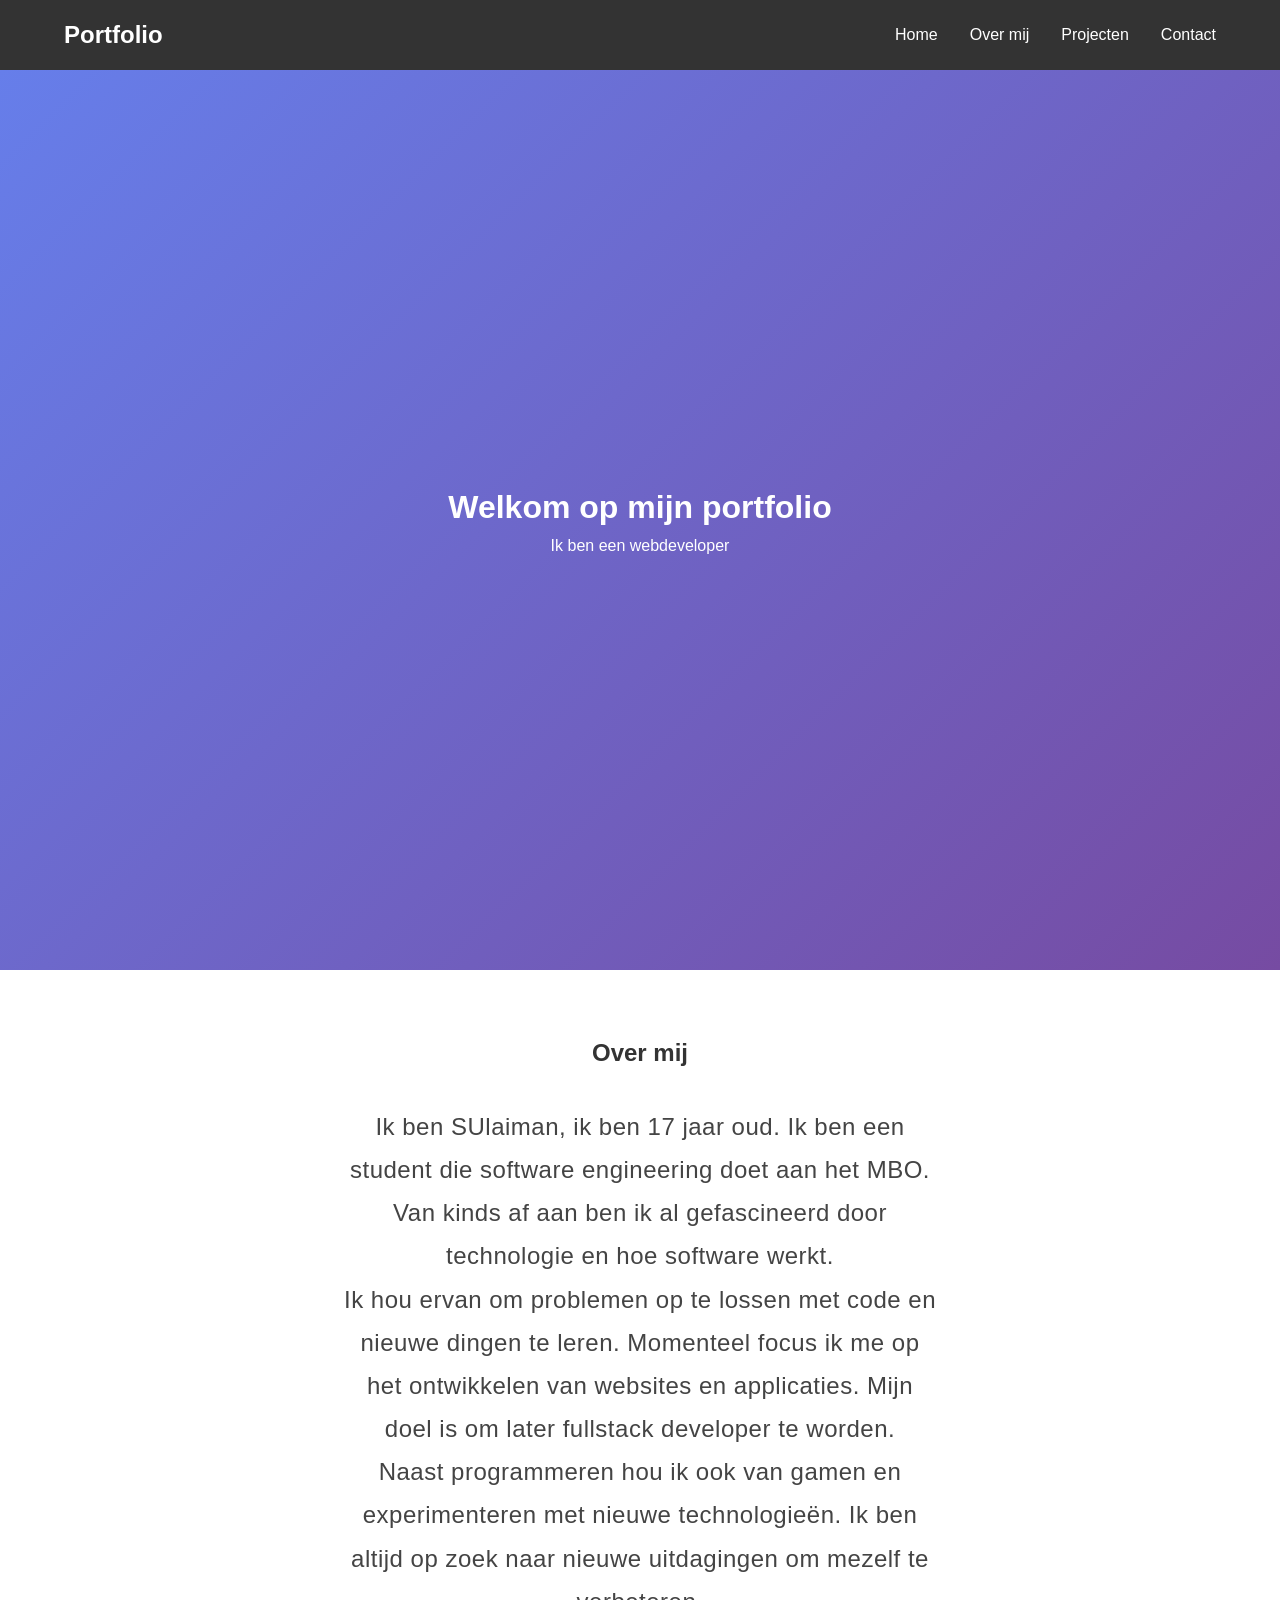
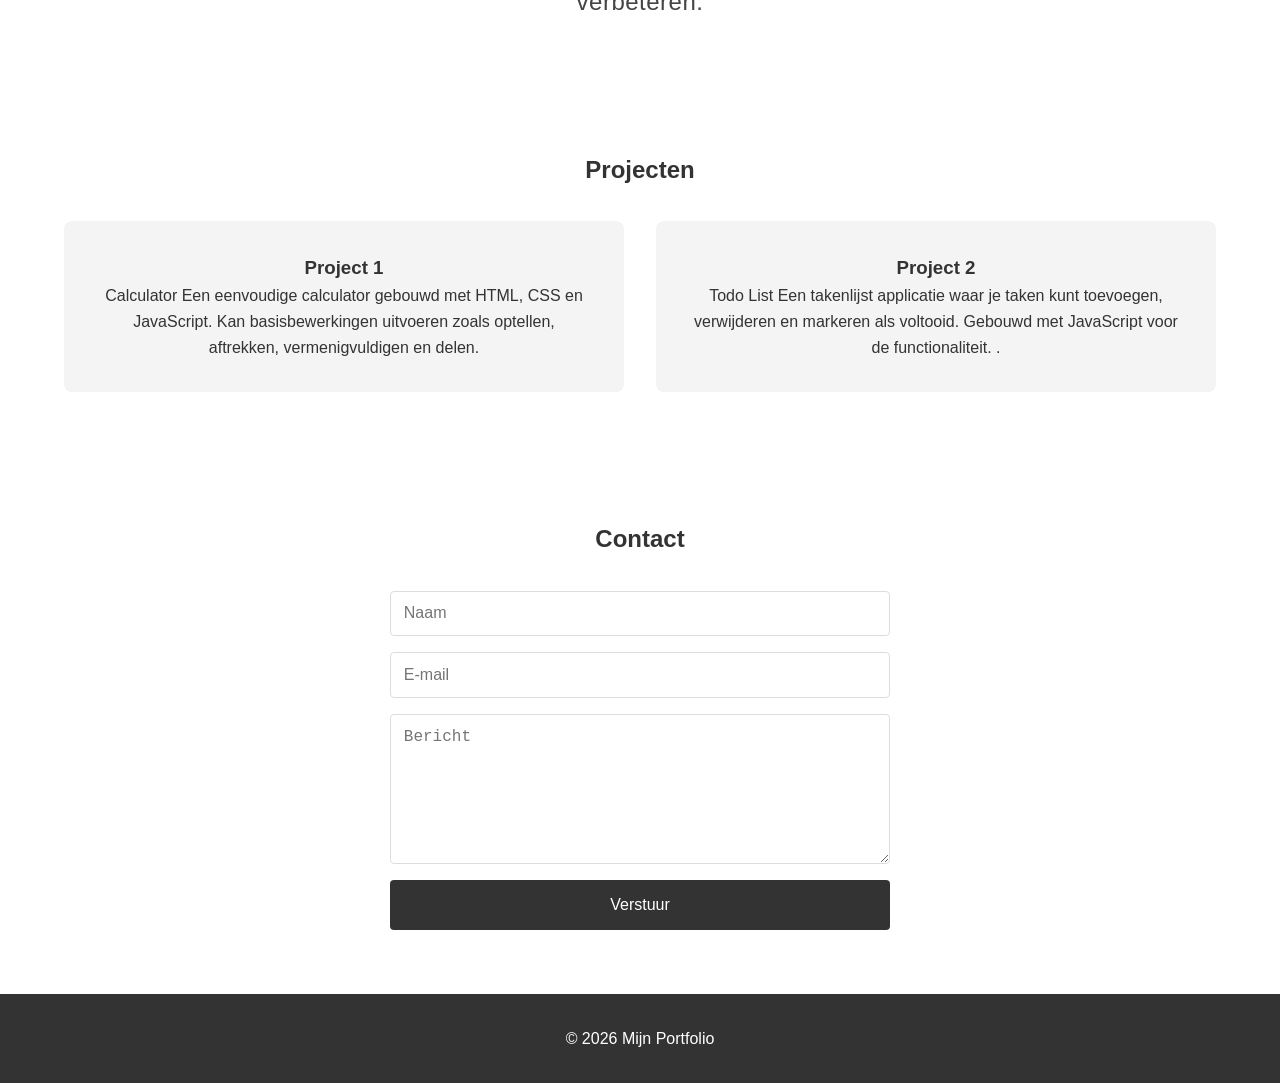
==== index.html @ f65e221f "Start: bestaande portfolio van week 2 overgenomen" ====
<!DOCTYPE html>
<html lang="nl">
<head>
    <meta charset="UTF-8">
    <meta name="viewport" content="width=device-width, initial-scale=1.0">
    <title>Mijn Portfolio</title>
    <link rel="stylesheet" href="css/style.css">
</head>
<body>
    <nav>
        <div class="logo">Portfolio</div>
        <ul class="nav-links">
            <li><a href="#home">Home</a></li>
            <li><a href="#about">Over mij</a></li>
            <li><a href="#projects">Projecten</a></li>
            <li><a href="#contact">Contact</a></li>
        </ul>
    </nav>

    <header id="home">
        <h1>Welkom op mijn portfolio</h1>
        <p>Ik ben een webdeveloper</p>
    </header>

    <section id="about">
        <h2>Over mij</h2>
        <div class="about-content">
            <p class="about-text">Ik ben SUlaiman, ik ben 17 jaar oud. Ik ben een student die software engineering doet aan het MBO. Van kinds af aan ben ik al gefascineerd door technologie en hoe software werkt.</p>
            <p class="about-text">Ik hou ervan om problemen op te lossen met code en nieuwe dingen te leren. Momenteel focus ik me op het ontwikkelen van websites en applicaties. Mijn doel is om later fullstack developer te worden.</p>
            <p class="about-text">Naast programmeren hou ik ook van gamen en experimenteren met nieuwe technologieën. Ik ben altijd op zoek naar nieuwe uitdagingen om mezelf te verbeteren.</p>
        </div>
    </section>

    <section id="projects">
        <h2>Projecten</h2>
        <div class="project-grid">
            <div class="project-card">
                <h3>Project 1</h3>
                <p>Calculator Een eenvoudige calculator gebouwd met HTML, CSS en JavaScript. Kan basisbewerkingen uitvoeren zoals optellen, aftrekken, vermenigvuldigen en delen.
            </div>
            <div class="project-card">
                <h3>Project 2</h3>
                <p>Todo List Een takenlijst applicatie waar je taken kunt toevoegen, verwijderen en markeren als voltooid. Gebouwd met JavaScript voor de functionaliteit.

.</p>
            </div>
        </div>
    </section>

    <section id="contact">
        <h2>Contact</h2>
        <form id="contact-form">
            <input type="text" placeholder="Naam" required>
            <input type="email" placeholder="E-mail" required>
            <textarea placeholder="Bericht" required></textarea>
            <button type="submit">Verstuur</button>
        </form>
    </section>

    <footer>
        <p>&copy; 2026 Mijn Portfolio</p>
    </footer>

    <script src="js/script.js"></script>
</body>
</html>
---- css/style.css ----
* {
    margin: 0;
    padding: 0;
    box-sizing: border-box;
}

body {
    font-family: Arial, sans-serif;
    line-height: 1.6;
    color: #333;
}

nav {
    display: flex;
    justify-content: space-between;
    align-items: center;
    padding: 1rem 5%;
    background: #333;
    color: white;
    position: sticky;
    top: 0;
}

.logo {
    font-size: 1.5rem;
    font-weight: bold;
}

.nav-links {
    display: flex;
    list-style: none;
    gap: 2rem;
}

.nav-links a {
    color: white;
    text-decoration: none;
}

header {
    min-height: 100vh;
    display: flex;
    flex-direction: column;
    justify-content: center;
    align-items: center;
    background: linear-gradient(135deg, #667eea 0%, #764ba2 100%);
    color: white;
    text-align: center;
    padding: 2rem;
}

section {
    padding: 4rem 5%;
}

h2 {
    text-align: center;
    margin-bottom: 2rem;
}

.about-text {
    font-size: 1.5rem;
    line-height: 1.8;
    text-align: center;
    max-width: 600px;
    margin: 0 auto;
    color: #444;
    font-weight: 300;
    letter-spacing: 0.5px;
}

.project-grid {
    display: grid;
    grid-template-columns: repeat(auto-fit, minmax(300px, 1fr));
    gap: 2rem;
}

.project-card {
    background: #f4f4f4;
    padding: 2rem;
    border-radius: 8px;
    text-align: center;
}

#contact-form {
    max-width: 500px;
    margin: 0 auto;
    display: flex;
    flex-direction: column;
    gap: 1rem;
}

input, textarea {
    padding: 0.8rem;
    border: 1px solid #ddd;
    border-radius: 4px;
    font-size: 1rem;
}

textarea {
    min-height: 150px;
}

button {
    padding: 1rem;
    background: #333;
    color: white;
    border: none;
    border-radius: 4px;
    cursor: pointer;
    font-size: 1rem;
}

button:hover {
    background: #555;
}

footer {
    text-align: center;
    padding: 2rem;
    background: #333;
    color: white;
}
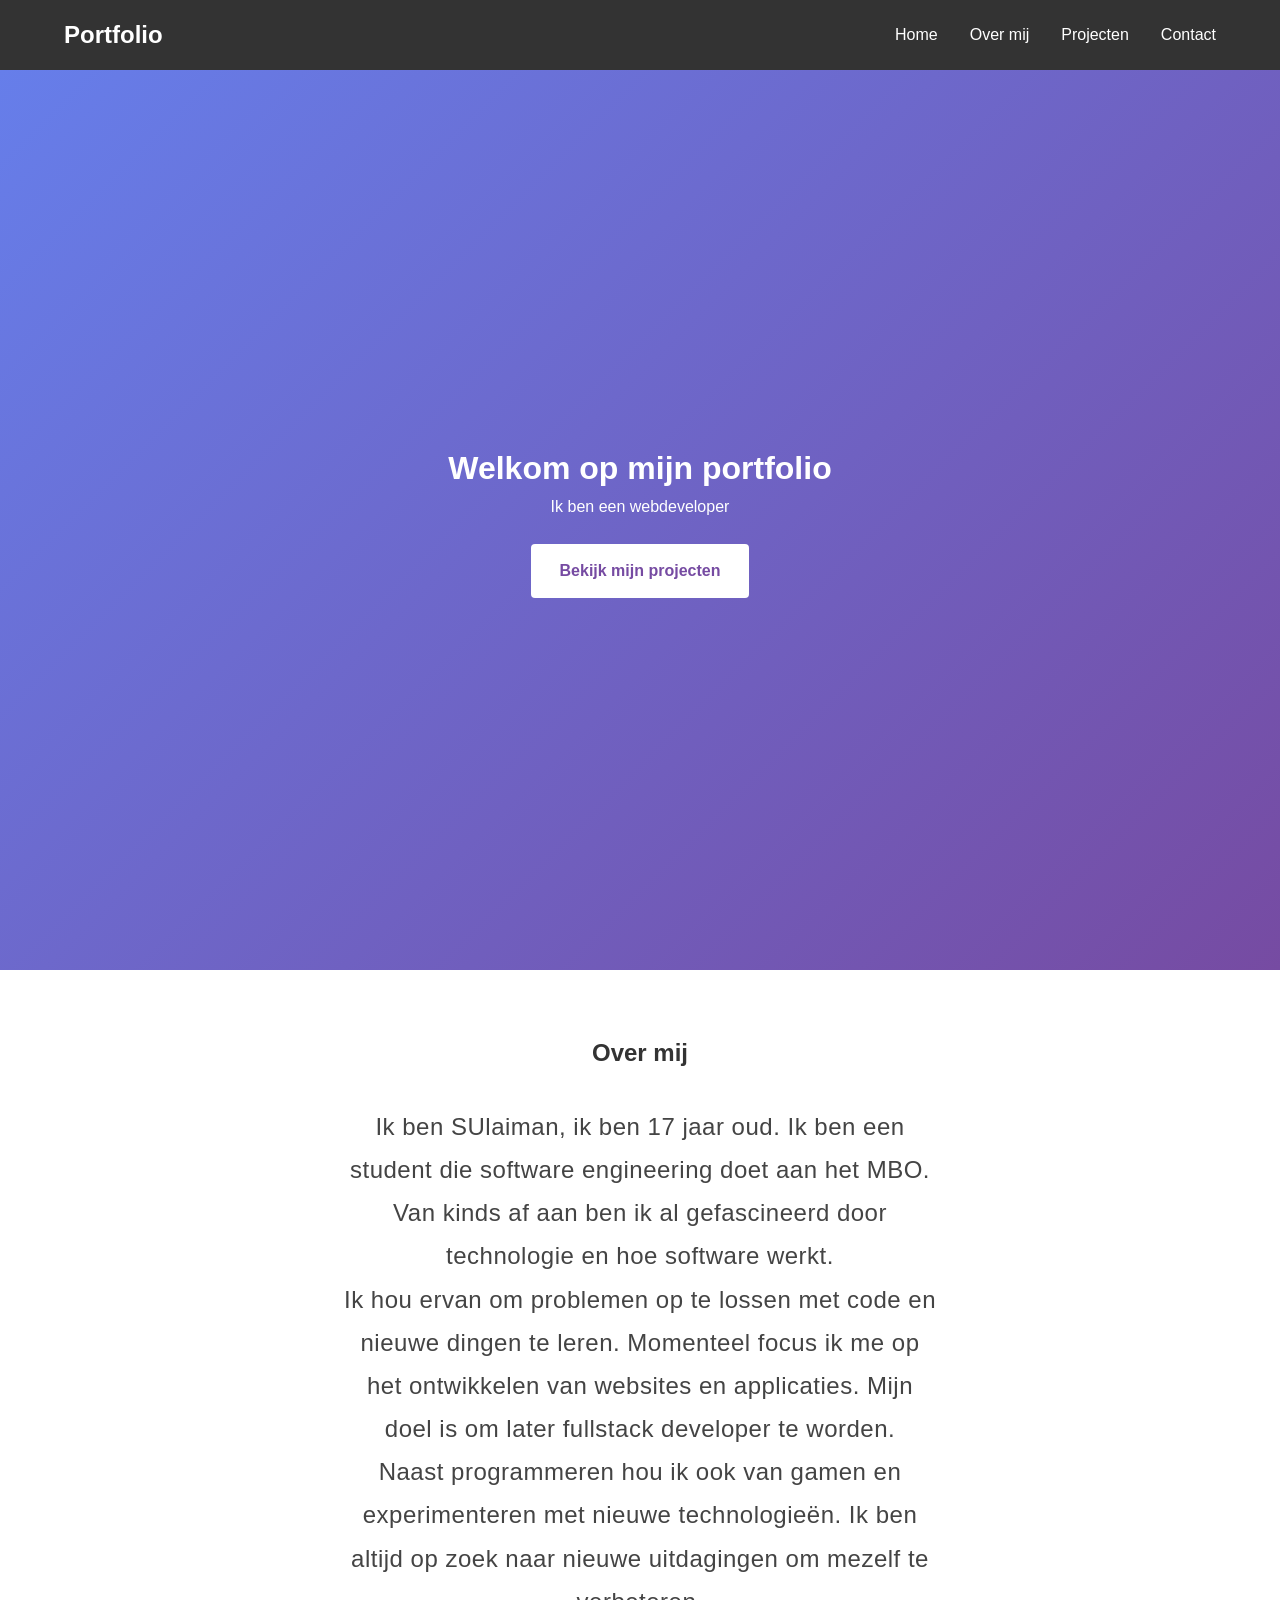
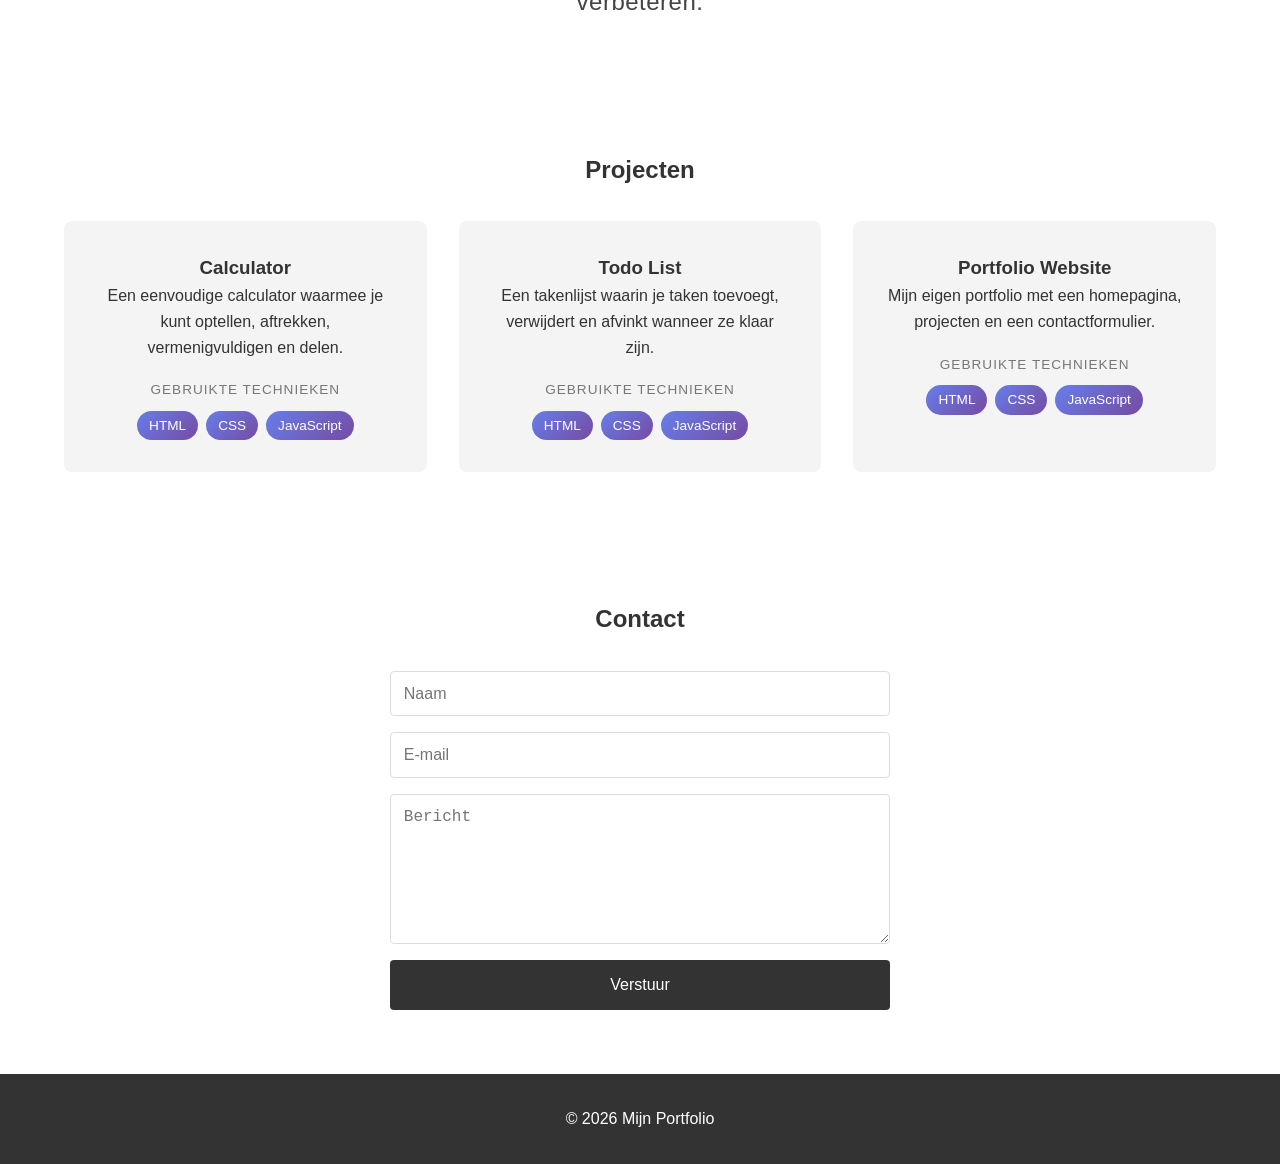
==== commit 8db5274a: "Stap 1: projectensectie met drie projecten en navigatie in index.html" ====
--- a/index.html
+++ b/index.html
@@ -12,7 +12,7 @@
         <ul class="nav-links">
             <li><a href="#home">Home</a></li>
             <li><a href="#about">Over mij</a></li>
-            <li><a href="#projects">Projecten</a></li>
+            <li><a href="#projecten">Projecten</a></li>
             <li><a href="#contact">Contact</a></li>
         </ul>
     </nav>
@@ -20,6 +20,7 @@
     <header id="home">
         <h1>Welkom op mijn portfolio</h1>
         <p>Ik ben een webdeveloper</p>
+        <a class="btn" href="#projecten">Bekijk mijn projecten</a>
     </header>
 
     <section id="about">
@@ -31,18 +32,38 @@
         </div>
     </section>
 
-    <section id="projects">
+    <section id="projecten">
         <h2>Projecten</h2>
         <div class="project-grid">
             <div class="project-card">
-                <h3>Project 1</h3>
-                <p>Calculator Een eenvoudige calculator gebouwd met HTML, CSS en JavaScript. Kan basisbewerkingen uitvoeren zoals optellen, aftrekken, vermenigvuldigen en delen.
+                <h3>Calculator</h3>
+                <p>Een eenvoudige calculator waarmee je kunt optellen, aftrekken, vermenigvuldigen en delen.</p>
+                <p class="tech-title">Gebruikte technieken</p>
+                <ul class="tech-list">
+                    <li class="tech-tag">HTML</li>
+                    <li class="tech-tag">CSS</li>
+                    <li class="tech-tag">JavaScript</li>
+                </ul>
             </div>
             <div class="project-card">
-                <h3>Project 2</h3>
-                <p>Todo List Een takenlijst applicatie waar je taken kunt toevoegen, verwijderen en markeren als voltooid. Gebouwd met JavaScript voor de functionaliteit.
-
-.</p>
+                <h3>Todo List</h3>
+                <p>Een takenlijst waarin je taken toevoegt, verwijdert en afvinkt wanneer ze klaar zijn.</p>
+                <p class="tech-title">Gebruikte technieken</p>
+                <ul class="tech-list">
+                    <li class="tech-tag">HTML</li>
+                    <li class="tech-tag">CSS</li>
+                    <li class="tech-tag">JavaScript</li>
+                </ul>
+            </div>
+            <div class="project-card">
+                <h3>Portfolio Website</h3>
+                <p>Mijn eigen portfolio met een homepagina, projecten en een contactformulier.</p>
+                <p class="tech-title">Gebruikte technieken</p>
+                <ul class="tech-list">
+                    <li class="tech-tag">HTML</li>
+                    <li class="tech-tag">CSS</li>
+                    <li class="tech-tag">JavaScript</li>
+                </ul>
             </div>
         </div>
     </section>
--- a/css/style.css
+++ b/css/style.css
@@ -121,3 +121,69 @@
     background: #333;
     color: white;
 }
+
+/* --- Week 4: projectenonderdeel --- */
+
+html {
+    scroll-behavior: smooth;
+}
+
+section {
+    scroll-margin-top: 70px;
+}
+
+.btn {
+    display: inline-block;
+    margin-top: 1.5rem;
+    padding: 0.9rem 1.8rem;
+    background: white;
+    color: #764ba2;
+    border-radius: 4px;
+    text-decoration: none;
+    font-weight: bold;
+    transition: background 0.2s ease, transform 0.2s ease;
+}
+
+.btn:hover {
+    background: #f0f0f0;
+    transform: translateY(-2px);
+}
+
+.tech-title {
+    margin-top: 1.2rem;
+    font-size: 0.85rem;
+    text-transform: uppercase;
+    letter-spacing: 1px;
+    color: #777;
+}
+
+.tech-list {
+    display: flex;
+    flex-wrap: wrap;
+    justify-content: center;
+    gap: 0.5rem;
+    list-style: none;
+    margin-top: 0.6rem;
+}
+
+.tech-tag {
+    background: linear-gradient(135deg, #667eea 0%, #764ba2 100%);
+    color: white;
+    padding: 0.25rem 0.75rem;
+    border-radius: 999px;
+    font-size: 0.85rem;
+}
+
+@media (max-width: 600px) {
+    nav {
+        flex-direction: column;
+        gap: 0.8rem;
+        text-align: center;
+    }
+
+    .nav-links {
+        gap: 1rem;
+        flex-wrap: wrap;
+        justify-content: center;
+    }
+}
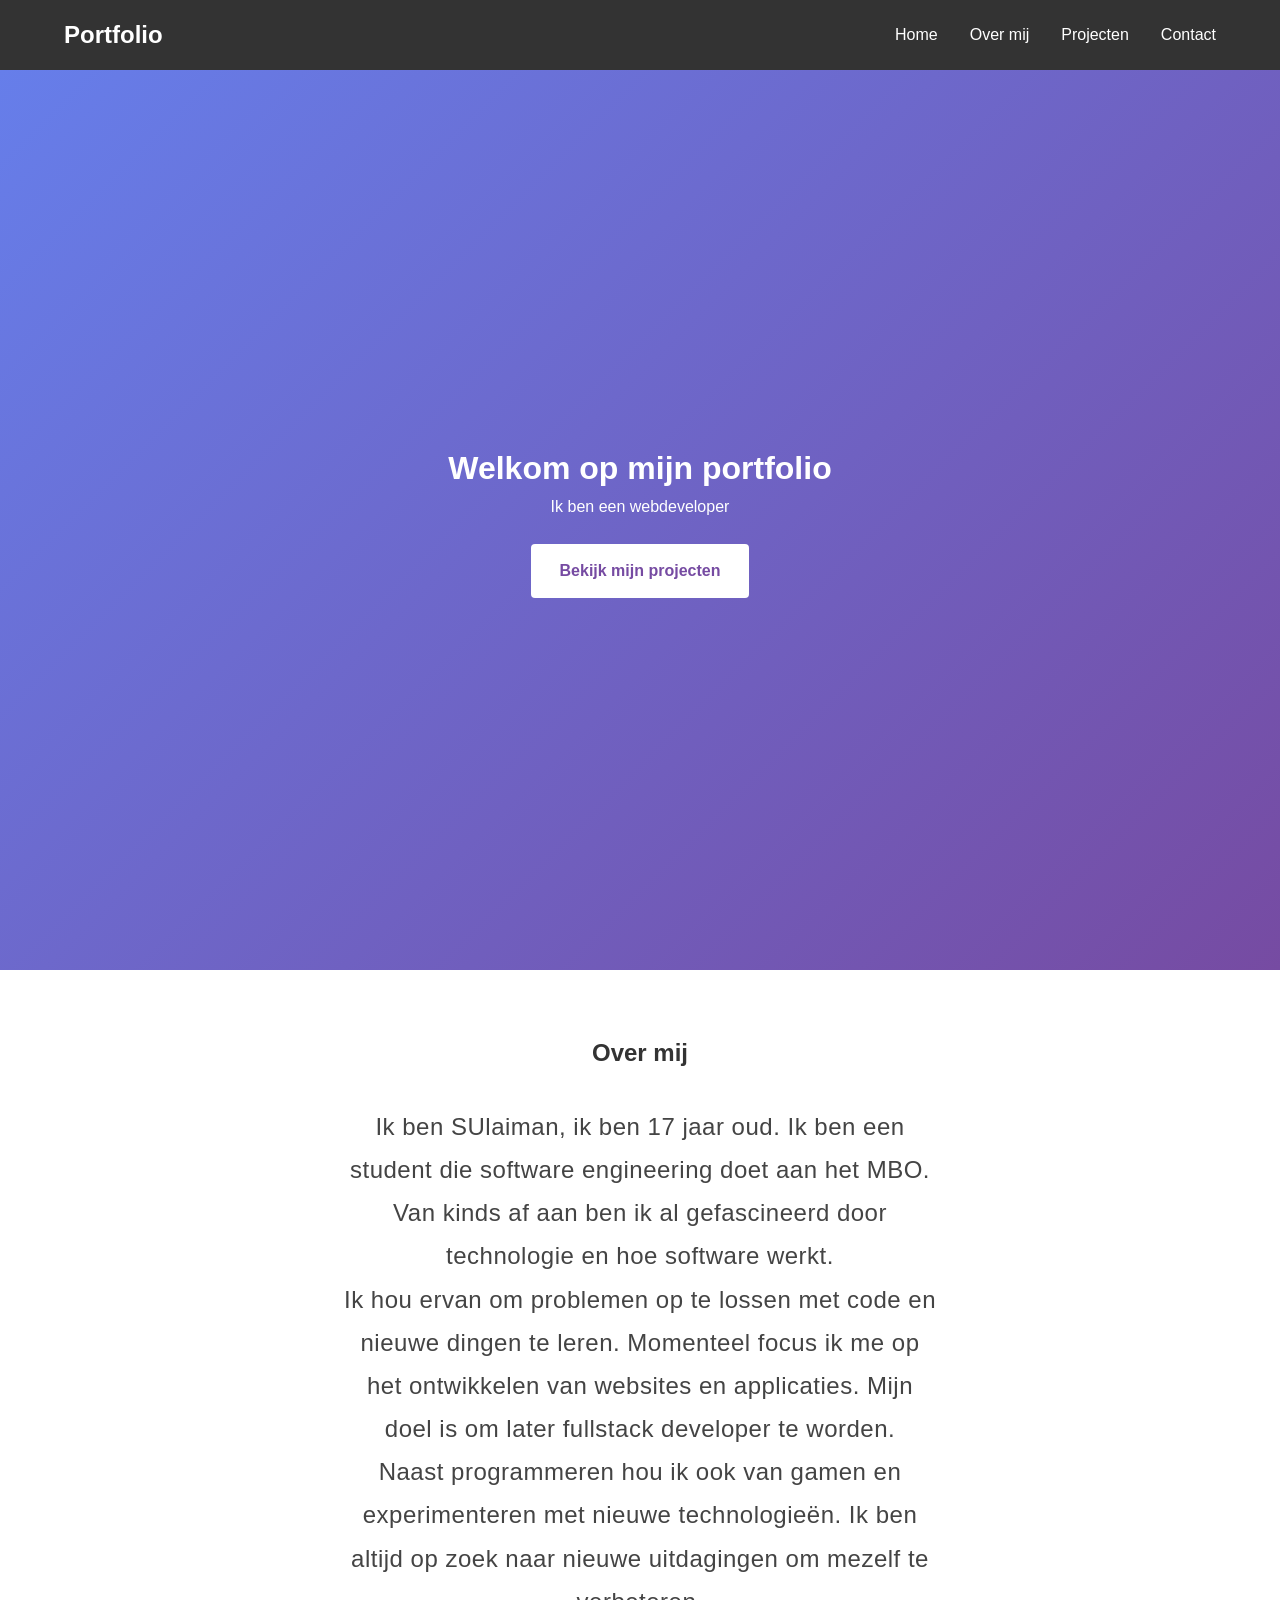
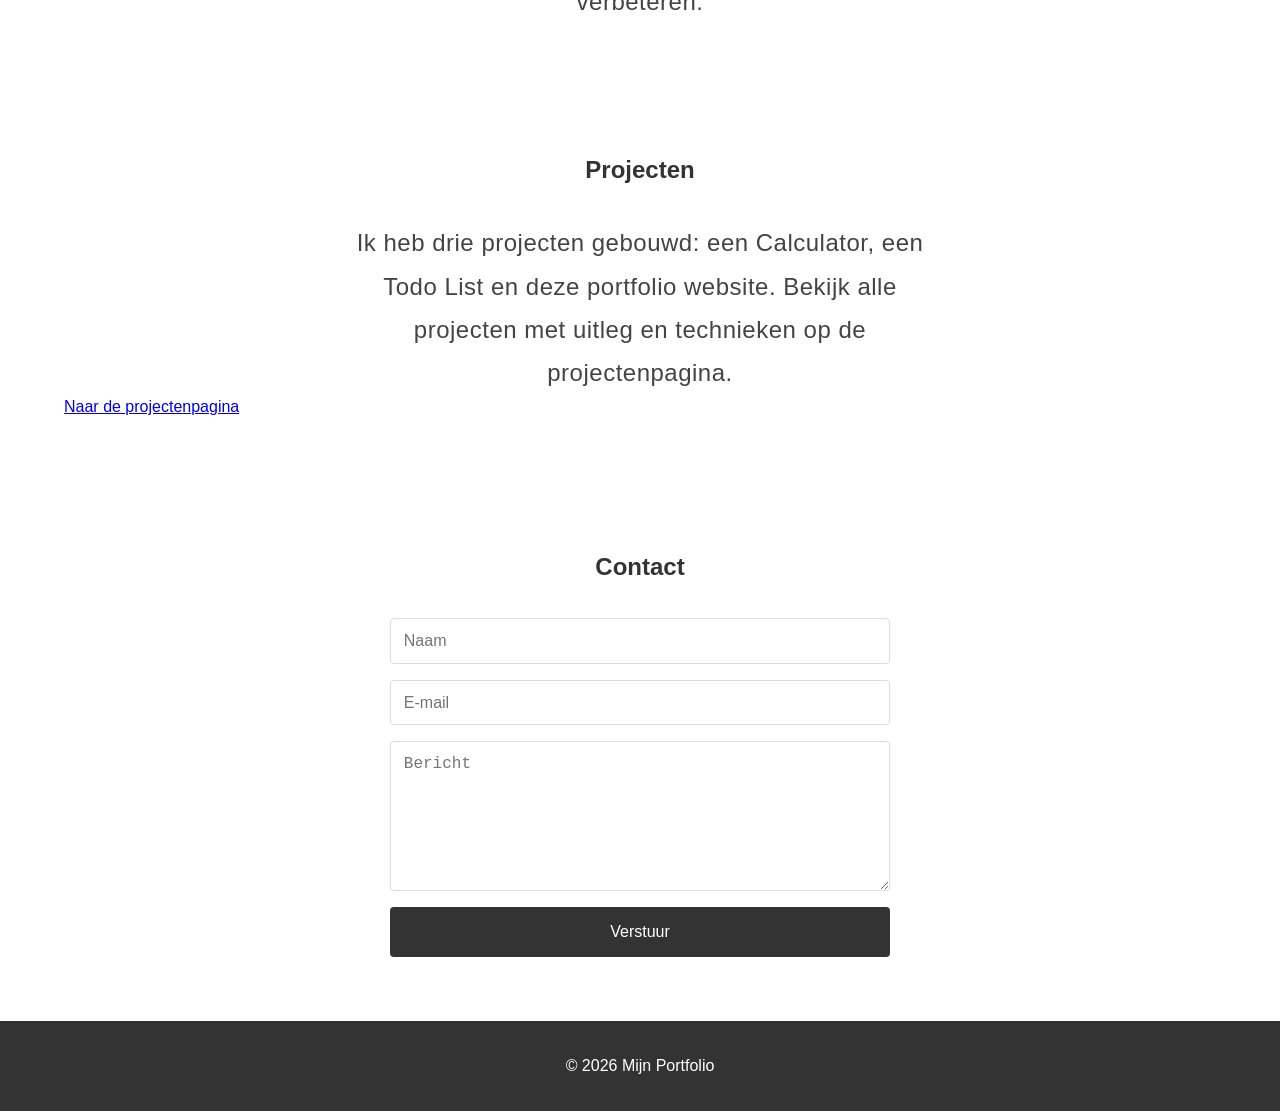
==== commit d3b3f1b7: "Stap 4: eigen projectenpagina projecten.html met navigatie vanuit index.html" ====
--- a/index.html
+++ b/index.html
@@ -12,7 +12,7 @@
         <ul class="nav-links">
             <li><a href="#home">Home</a></li>
             <li><a href="#about">Over mij</a></li>
-            <li><a href="#projecten">Projecten</a></li>
+            <li><a href="projecten.html">Projecten</a></li>
             <li><a href="#contact">Contact</a></li>
         </ul>
     </nav>
@@ -20,7 +20,7 @@
     <header id="home">
         <h1>Welkom op mijn portfolio</h1>
         <p>Ik ben een webdeveloper</p>
-        <a class="btn" href="#projecten">Bekijk mijn projecten</a>
+        <a class="btn" href="projecten.html">Bekijk mijn projecten</a>
     </header>
 
     <section id="about">
@@ -34,38 +34,8 @@
 
     <section id="projecten">
         <h2>Projecten</h2>
-        <div class="project-grid">
-            <div class="project-card">
-                <h3>Calculator</h3>
-                <p>Een eenvoudige calculator waarmee je kunt optellen, aftrekken, vermenigvuldigen en delen.</p>
-                <p class="tech-title">Gebruikte technieken</p>
-                <ul class="tech-list">
-                    <li class="tech-tag">HTML</li>
-                    <li class="tech-tag">CSS</li>
-                    <li class="tech-tag">JavaScript</li>
-                </ul>
-            </div>
-            <div class="project-card">
-                <h3>Todo List</h3>
-                <p>Een takenlijst waarin je taken toevoegt, verwijdert en afvinkt wanneer ze klaar zijn.</p>
-                <p class="tech-title">Gebruikte technieken</p>
-                <ul class="tech-list">
-                    <li class="tech-tag">HTML</li>
-                    <li class="tech-tag">CSS</li>
-                    <li class="tech-tag">JavaScript</li>
-                </ul>
-            </div>
-            <div class="project-card">
-                <h3>Portfolio Website</h3>
-                <p>Mijn eigen portfolio met een homepagina, projecten en een contactformulier.</p>
-                <p class="tech-title">Gebruikte technieken</p>
-                <ul class="tech-list">
-                    <li class="tech-tag">HTML</li>
-                    <li class="tech-tag">CSS</li>
-                    <li class="tech-tag">JavaScript</li>
-                </ul>
-            </div>
-        </div>
+        <p class="about-text">Ik heb drie projecten gebouwd: een Calculator, een Todo List en deze portfolio website. Bekijk alle projecten met uitleg en technieken op de projectenpagina.</p>
+        <p class="section-button"><a class="btn-dark" href="projecten.html">Naar de projectenpagina</a></p>
     </section>
 
     <section id="contact">
